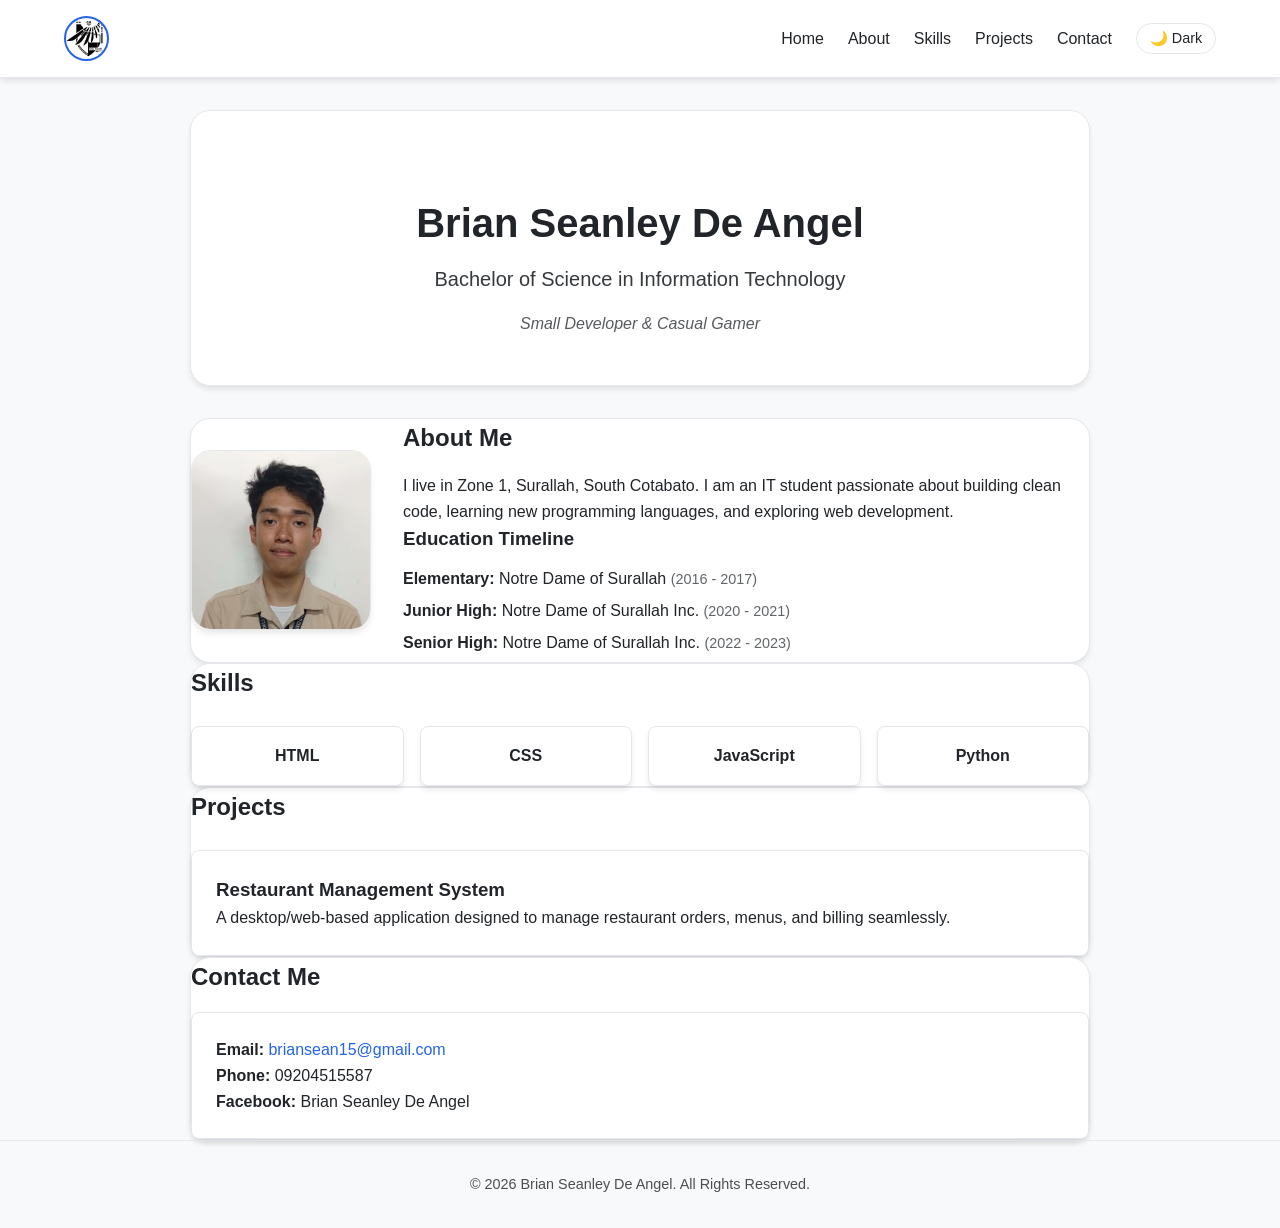
==== index.html @ 70540e00 "Add files via upload" ====
<!DOCTYPE html>
<html lang="en">
<head>
    <meta charset="UTF-8">
    <meta name="viewport" content="width=device-width, initial-scale=1.0">
    <title>Brian Seanley De Angel - Portfolio</title>
    <link rel="stylesheet" href="style.css">
</head>
<body>

    <header>
        <div class="brand">
            <img src="Gray Raven.webp" alt="Gray Raven" class="logo">
        </div>
        
        <nav class="navigation">
            <a href="#home">Home</a>
            <a href="#about">About</a>
            <a href="#skills">Skills</a>
            <a href="#projects">Projects</a>
            <a href="#contact">Contact</a>
            <button id="theme-toggle" class="theme-btn" aria-label="Toggle Theme">🌙 Dark</button>
        </nav>
    </header>

    <section id="home" class="hero">
        <div class="hero-content">
            <h1>Brian Seanley De Angel</h1>
            <h2>Bachelor of Science in Information Technology</h2>
            <p class="tagline">Small Developer & Casual Gamer</p>
        </div>
    </section>


    <section id="about" class="container">
        <div class="about-grid">
            <img src="Simple.jpg" alt="Brian's Photo" class="profile-img">
            <div class="about-text">
                <h2>About Me</h2>
                <p>I live in Zone 1, Surallah, South Cotabato. I am an IT student passionate about building clean code, learning new programming languages, and exploring web development.</p>
                
                
                <h3>Education Timeline</h3>
                <ul class="education-list">
                    <li><strong>Elementary:</strong> Notre Dame of Surallah <span>(2016 - 2017)</span></li>
                    <li><strong>Junior High:</strong> Notre Dame of Surallah Inc. <span>(2020 - 2021)</span></li>
                    <li><strong>Senior High:</strong> Notre Dame of Surallah Inc. <span>(2022 - 2023)</span></li>
                </ul>
            </div>
        </div>
    </section>

    <section id="skills" class="container">
        <h2>Skills</h2>
        <div class="skills-grid">
            <div class="skill-card">HTML</div>
            <div class="skill-card">CSS</div>
            <div class="skill-card">JavaScript</div>
            <div class="skill-card">Python</div>
        </div>
    </section>


    <section id="projects" class="container">
        <h2>Projects</h2>
        <div class="projects-grid">
            <div class="project-card">
                <h3>Restaurant Management System</h3>
                <p>A desktop/web-based application designed to manage restaurant orders, menus, and billing seamlessly.</p>
            </div>
        </div>
    </section>

    <!-- Contact Section -->
    <section id="contact" class="container">
        <h2>Contact Me</h2>
        <div class="contact-card">
            <p><strong>Email:</strong> <a href="mailto:briansean15@gmail.com">briansean15@gmail.com</a></p>
            <p><strong>Phone:</strong> 09204515587</p>
            <p><strong>Facebook:</strong> Brian Seanley De Angel</p>
        </div>
    </section>

    <!-- Footer -->
    <footer>
        <p>&copy; 2026 Brian Seanley De Angel. All Rights Reserved.</p>
    </footer>

    <!-- Theme Switcher Script -->
    <script>
        const themeBtn = document.getElementById('theme-toggle');
        
        themeBtn.addEventListener('click', () => {
            document.body.classList.toggle('dark-mode');
            const isDark = document.body.classList.contains('dark-mode');
            themeBtn.textContent = isDark ? '☀️ Light' : '🌙 Dark';
        });
    </script>
</body>
</html>
---- style.css ----
/* --- Variables for Theme Support --- */
:root {
    --bg-color: #f8f9fa;
    --text-color: #212529;
    --card-bg: #ffffff;
    --accent-color: #2563eb;
    --nav-bg: #ffffff;
    --border-color: #e5e7eb;
    --shadow: 0 4px 6px -1px rgba(0, 0, 0, 0.1);
}

body.dark-mode {
    --bg-color: #0f172a;
    --text-color: #f8fafc;
    --card-bg: #1e293b;
    --accent-color: #38bdf8;
    --nav-bg: #0f172a;
    --border-color: #334155;
    --shadow: 0 4px 6px -1px rgba(0, 0, 0, 0.5);
}

/* --- Global Reset & Smooth Scroll --- */
* {
    margin: 0;
    padding: 0;
    box-sizing: border-box;
}

html {
    scroll-behavior: smooth;
}

body {
    font-family: 'Segoe UI', Tahoma, Geneva, Verdana, sans-serif;
    background-color: var(--bg-color);
    color: var(--text-color);
    transition: background-color 0.3s ease, color 0.3s ease;
    line-height: 1.6;
}

/* --- Header & Navigation --- */
header {
    position: sticky;
    top: 0;
    z-index: 1000;
    display: flex;
    justify-content: space-between;
    align-items: center;
    padding: 1rem 5%;
    background-color: var(--nav-bg);
    border-bottom: 1px solid var(--border-color);
    box-shadow: var(--shadow);
}

.brand {
    display: flex;
    align-items: center;
    gap: 0.75rem;
}

/* Circular Logo on the Left */
.logo {
    width: 45px;
    height: 45px;
    border-radius: 50%;
    object-fit: cover;
    border: 2px solid var(--accent-color);
}

.brand-name {
    font-weight: 700;
    font-size: 1.1rem;
}

.navigation {
    display: flex;
    align-items: center;
    gap: 1.5rem;
}

.navigation a {
    text-decoration: none;
    color: var(--text-color);
    font-weight: 500;
    transition: color 0.2s;
}

.navigation a:hover {
    color: var(--accent-color);
}

/* Theme Button */
.theme-btn {
    padding: 0.4rem 0.8rem;
    border-radius: 20px;
    border: 1px solid var(--border-color);
    background-color: var(--card-bg);
    color: var(--text-color);
    cursor: pointer;
    font-size: 0.9rem;
    transition: all 0.2s;
}

.theme-btn:hover {
    border-color: var(--accent-color);
}

/* --- Main Sections Layout --- */
.container {
    max-width: 900px;
    margin: 0 auto;
    padding: 0;
}

/* Section Cards */
section {
    max-width: 900px;
    margin: 2rem auto;
    padding: 2rem 1.5rem;
    border: 1px solid var(--border-color);
    border-radius: 20px;
    background-color: var(--card-bg);
    box-shadow: var(--shadow);
}

section h2 {
    margin-bottom: 1rem;
}

/* Hero Section */
.hero {
    text-align: center;
    padding: 5rem 1.5rem 3rem;
}

.hero h1 {
    font-size: 2.5rem;
    margin-bottom: 0.5rem;
}

.highlight {
    color: var(--accent-color);
}

.hero h2 {
    font-size: 1.25rem;
    font-weight: 400;
    opacity: 0.9;
}

.tagline {
    margin-top: 0.5rem;
    font-style: italic;
    opacity: 0.75;
}

/* About Section */
.about-grid {
    display: flex;
    flex-wrap: wrap;
    gap: 2rem;
    align-items: center;
}

.profile-img {
    width: 180px;
    height: 180px;
    border-radius: 20px;
    object-fit: cover;
    box-shadow: var(--shadow);
    border: 1px solid var(--border-color);
}

.about-text {
    flex: 1;
    min-width: 280px;
}

.education-list {
    list-style: none;
    margin-top: 0.75rem;
}

.education-list li {
    margin-bottom: 0.4rem;
}

.education-list span {
    opacity: 0.7;
    font-size: 0.9rem;
}

/* Skills Section */
.skills-grid {
    display: grid;
    grid-template-columns: repeat(auto-fit, minmax(140px, 1fr));
    gap: 1rem;
    margin-top: 1.5rem;
}

.skill-card {
    background-color: var(--card-bg);
    padding: 1rem;
    text-align: center;
    border-radius: 8px;
    font-weight: 600;
    border: 1px solid var(--border-color);
    box-shadow: var(--shadow);
}

/* Projects & Contact */
.projects-grid {
    margin-top: 1.5rem;
}

.project-card, .contact-card {
    background-color: var(--card-bg);
    padding: 1.5rem;
    border-radius: 8px;
    border: 1px solid var(--border-color);
    box-shadow: var(--shadow);
}

.contact-card a {
    color: var(--accent-color);
    text-decoration: none;
}

/* Footer */
footer {
    text-align: center;
    padding: 2rem 1rem;
    border-top: 1px solid var(--border-color);
    font-size: 0.9rem;
    opacity: 0.8;
}
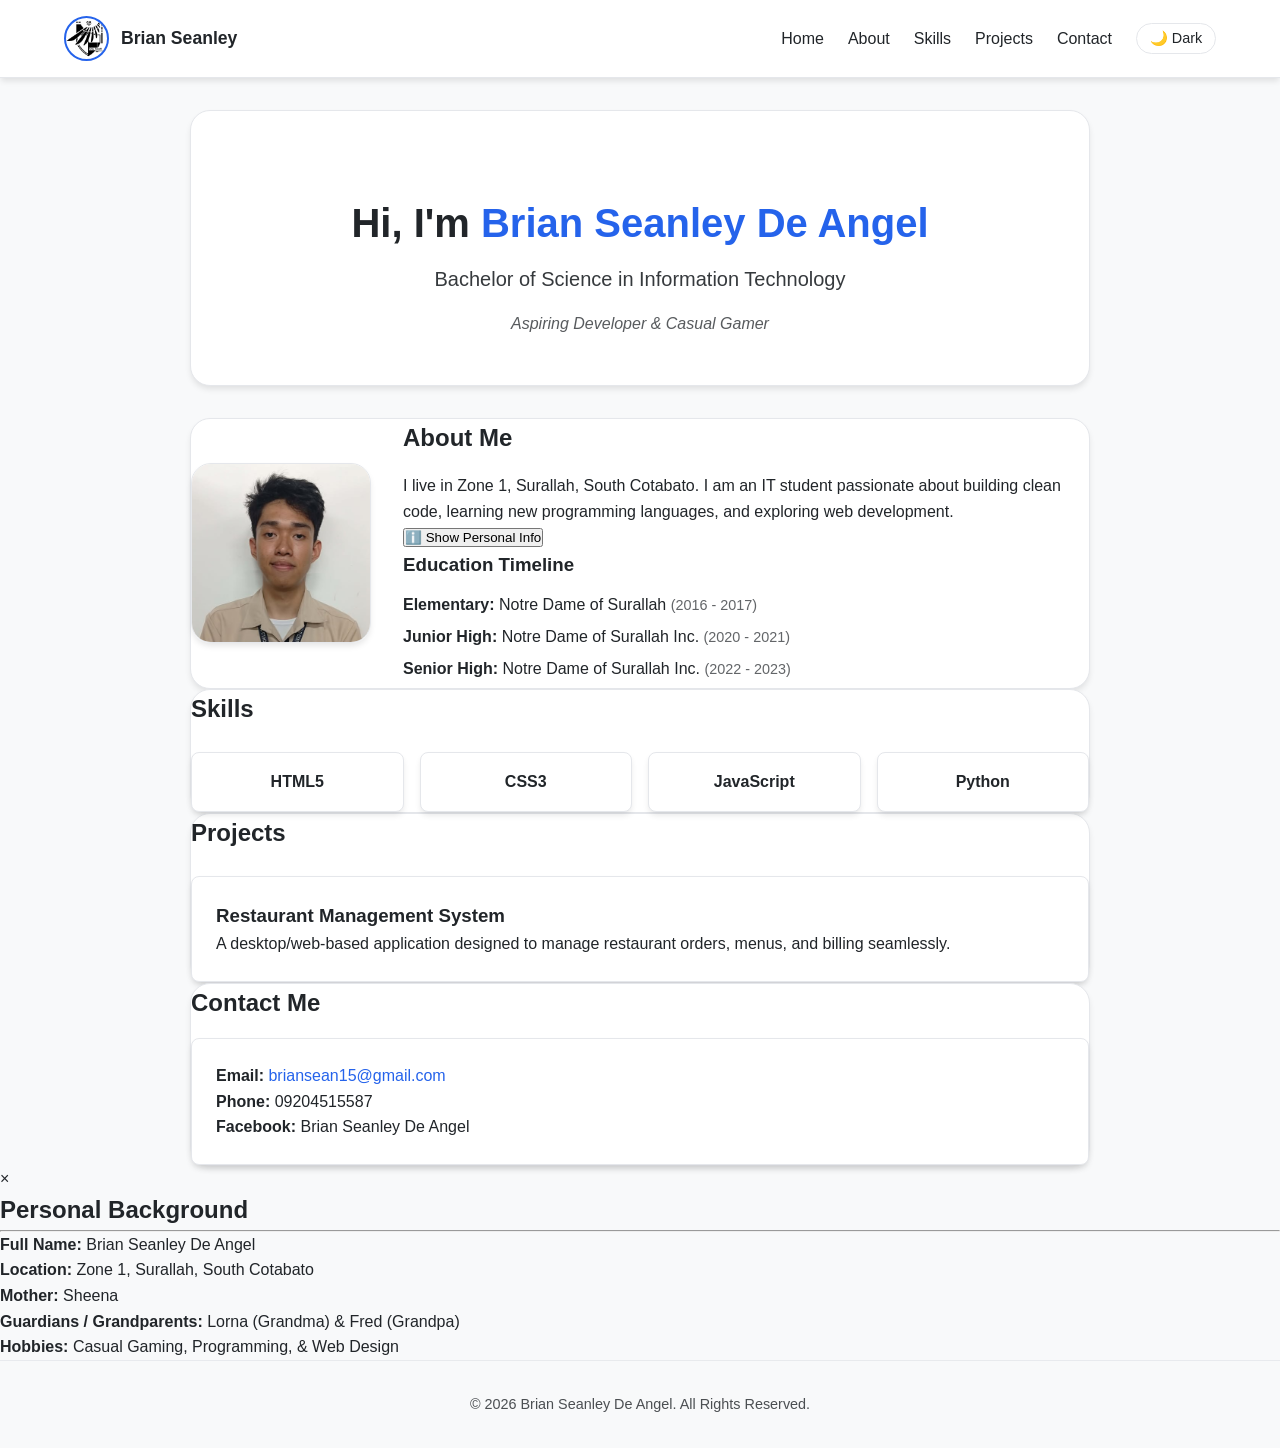
==== commit 0ce6b8e3: "Update index.html" ====
--- a/index.html
+++ b/index.html
@@ -8,9 +8,11 @@
 </head>
 <body>
 
+    <!-- Header / Navbar -->
     <header>
         <div class="brand">
-            <img src="Gray Raven.webp" alt="Gray Raven" class="logo">
+            <img src="Gray Raven.webp" alt="Brian's Logo" class="logo">
+            <span class="brand-name">Brian Seanley</span>
         </div>
         
         <nav class="navigation">
@@ -23,15 +25,16 @@
         </nav>
     </header>
 
+    <!-- Hero / Home Section -->
     <section id="home" class="hero">
         <div class="hero-content">
-            <h1>Brian Seanley De Angel</h1>
+            <h1>Hi, I'm <span class="highlight">Brian Seanley De Angel</span></h1>
             <h2>Bachelor of Science in Information Technology</h2>
-            <p class="tagline">Small Developer & Casual Gamer</p>
+            <p class="tagline">Aspiring Developer & Casual Gamer</p>
         </div>
     </section>
 
-
+    <!-- About Section -->
     <section id="about" class="container">
         <div class="about-grid">
             <img src="Simple.jpg" alt="Brian's Photo" class="profile-img">
@@ -39,7 +42,9 @@
                 <h2>About Me</h2>
                 <p>I live in Zone 1, Surallah, South Cotabato. I am an IT student passionate about building clean code, learning new programming languages, and exploring web development.</p>
                 
-                
+                <!-- NEW: Toggle Button for Personal Details -->
+                <button id="info-btn" class="action-btn">ℹ️ Show Personal Info</button>
+
                 <h3>Education Timeline</h3>
                 <ul class="education-list">
                     <li><strong>Elementary:</strong> Notre Dame of Surallah <span>(2016 - 2017)</span></li>
@@ -50,17 +55,18 @@
         </div>
     </section>
 
+    <!-- Skills Section -->
     <section id="skills" class="container">
         <h2>Skills</h2>
         <div class="skills-grid">
-            <div class="skill-card">HTML</div>
-            <div class="skill-card">CSS</div>
+            <div class="skill-card">HTML5</div>
+            <div class="skill-card">CSS3</div>
             <div class="skill-card">JavaScript</div>
             <div class="skill-card">Python</div>
         </div>
     </section>
 
-
+    <!-- Projects Section -->
     <section id="projects" class="container">
         <h2>Projects</h2>
         <div class="projects-grid">
@@ -81,20 +87,28 @@
         </div>
     </section>
 
+    <!-- NEW: Personal Info Modal Overlay -->
+    <div id="personal-modal" class="modal">
+        <div class="modal-content">
+            <span id="close-modal" class="close-btn">&times;</span>
+            <h2>Personal Background</h2>
+            <hr class="modal-divider">
+            <div class="info-list">
+                <p><strong>Full Name:</strong> Brian Seanley De Angel</p>
+                <p><strong>Location:</strong> Zone 1, Surallah, South Cotabato</p>
+                <p><strong>Mother:</strong> Sheena</p>
+                <p><strong>Guardians / Grandparents:</strong> Lorna (Grandma) & Fred (Grandpa)</p>
+                <p><strong>Hobbies:</strong> Casual Gaming, Programming, & Web Design</p>
+            </div>
+        </div>
+    </div>
+
     <!-- Footer -->
     <footer>
         <p>&copy; 2026 Brian Seanley De Angel. All Rights Reserved.</p>
     </footer>
 
-    <!-- Theme Switcher Script -->
-    <script>
-        const themeBtn = document.getElementById('theme-toggle');
-        
-        themeBtn.addEventListener('click', () => {
-            document.body.classList.toggle('dark-mode');
-            const isDark = document.body.classList.contains('dark-mode');
-            themeBtn.textContent = isDark ? '☀️ Light' : '🌙 Dark';
-        });
-    </script>
+    <!-- JavaScript File -->
+    <script src="script.js"></script>
 </body>
-</html>+</html>
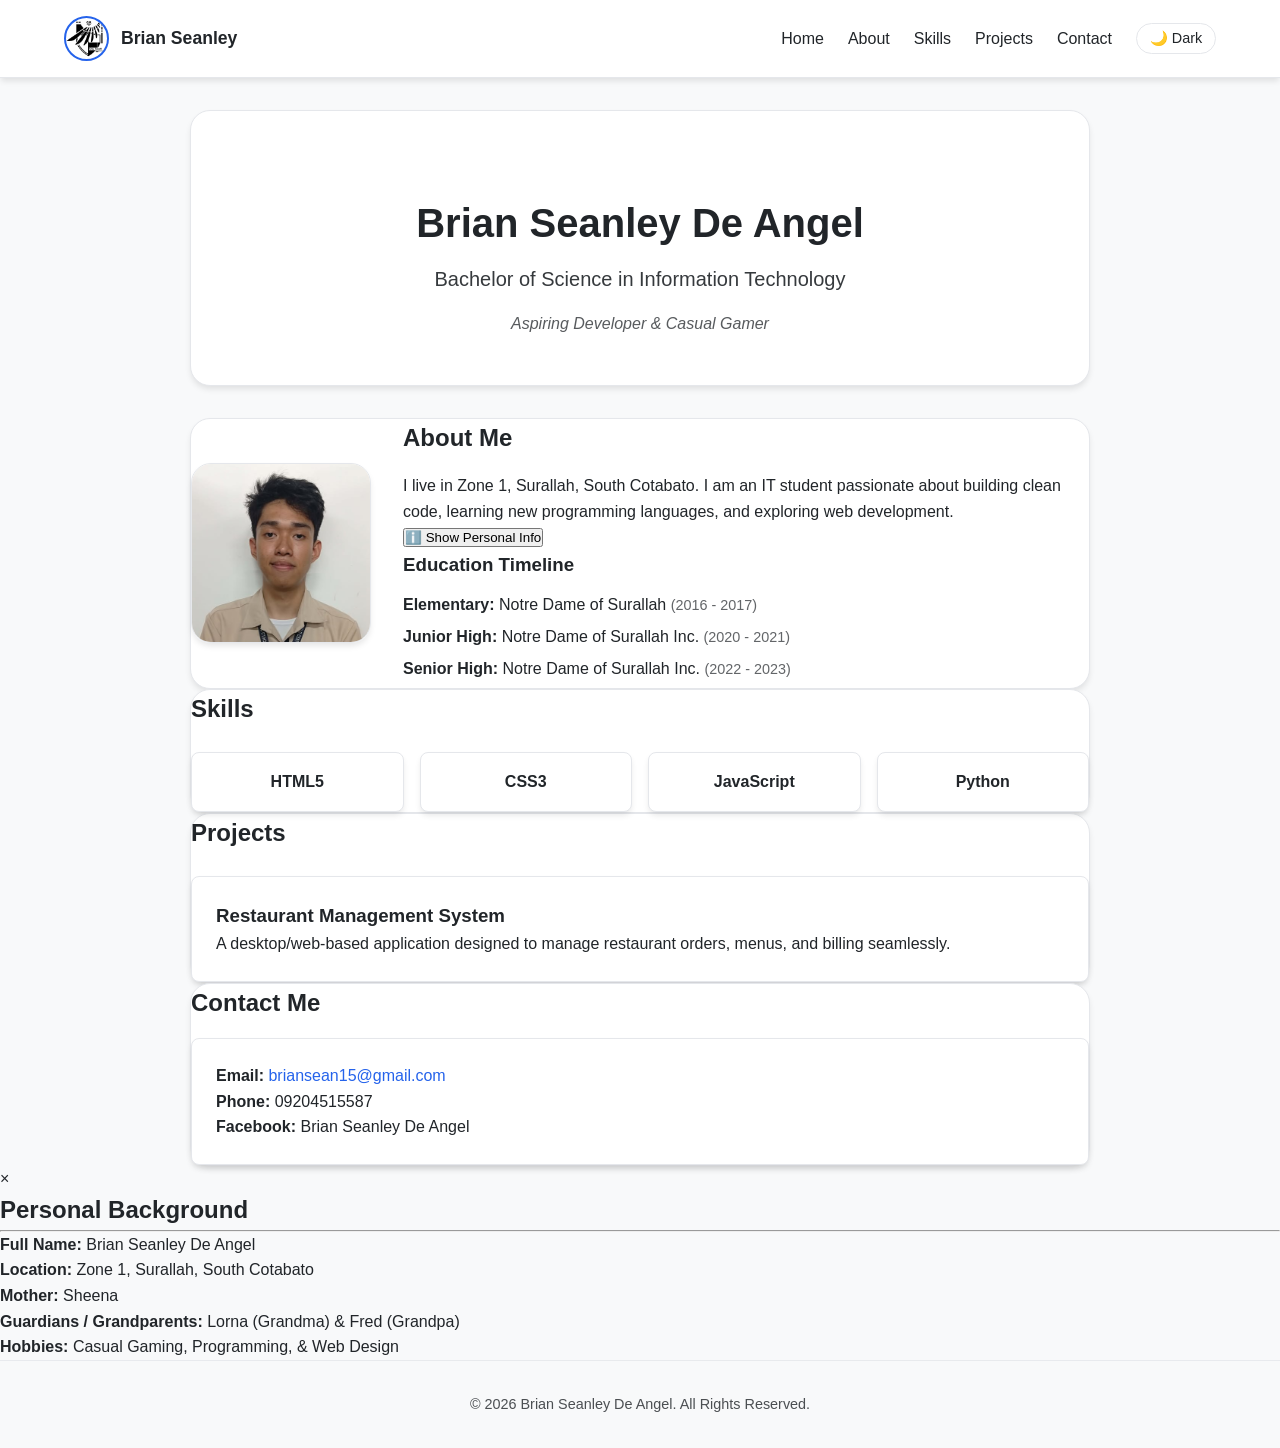
==== commit d804e5ac: "Update index.html" ====
--- a/index.html
+++ b/index.html
@@ -28,7 +28,7 @@
     <!-- Hero / Home Section -->
     <section id="home" class="hero">
         <div class="hero-content">
-            <h1>Hi, I'm <span class="highlight">Brian Seanley De Angel</span></h1>
+            <h1>Brian Seanley De Angel</h1>
             <h2>Bachelor of Science in Information Technology</h2>
             <p class="tagline">Aspiring Developer & Casual Gamer</p>
         </div>
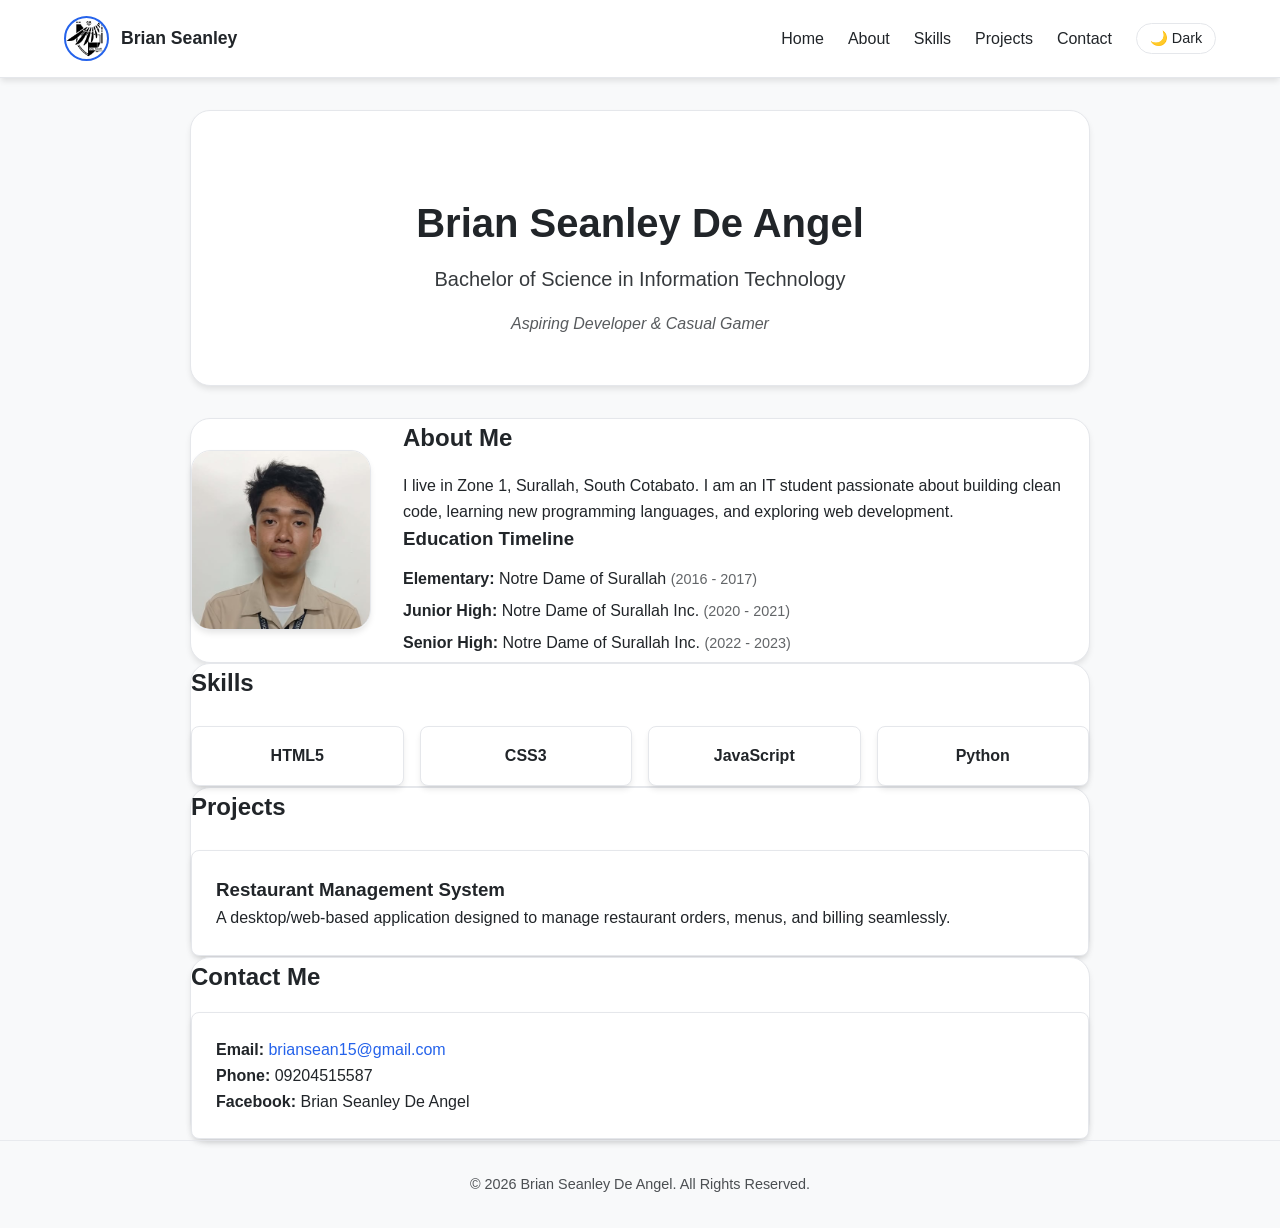
==== commit 507a38a9: "Update index.html" ====
--- a/index.html
+++ b/index.html
@@ -42,9 +42,6 @@
                 <h2>About Me</h2>
                 <p>I live in Zone 1, Surallah, South Cotabato. I am an IT student passionate about building clean code, learning new programming languages, and exploring web development.</p>
                 
-                <!-- NEW: Toggle Button for Personal Details -->
-                <button id="info-btn" class="action-btn">ℹ️ Show Personal Info</button>
-
                 <h3>Education Timeline</h3>
                 <ul class="education-list">
                     <li><strong>Elementary:</strong> Notre Dame of Surallah <span>(2016 - 2017)</span></li>
@@ -87,28 +84,20 @@
         </div>
     </section>
 
-    <!-- NEW: Personal Info Modal Overlay -->
-    <div id="personal-modal" class="modal">
-        <div class="modal-content">
-            <span id="close-modal" class="close-btn">&times;</span>
-            <h2>Personal Background</h2>
-            <hr class="modal-divider">
-            <div class="info-list">
-                <p><strong>Full Name:</strong> Brian Seanley De Angel</p>
-                <p><strong>Location:</strong> Zone 1, Surallah, South Cotabato</p>
-                <p><strong>Mother:</strong> Sheena</p>
-                <p><strong>Guardians / Grandparents:</strong> Lorna (Grandma) & Fred (Grandpa)</p>
-                <p><strong>Hobbies:</strong> Casual Gaming, Programming, & Web Design</p>
-            </div>
-        </div>
-    </div>
-
     <!-- Footer -->
     <footer>
         <p>&copy; 2026 Brian Seanley De Angel. All Rights Reserved.</p>
     </footer>
 
-    <!-- JavaScript File -->
-    <script src="script.js"></script>
+    <!-- Theme Switcher Script -->
+    <script>
+        const themeBtn = document.getElementById('theme-toggle');
+        
+        themeBtn.addEventListener('click', () => {
+            document.body.classList.toggle('dark-mode');
+            const isDark = document.body.classList.contains('dark-mode');
+            themeBtn.textContent = isDark ? '☀️ Light' : '🌙 Dark';
+        });
+    </script>
 </body>
 </html>
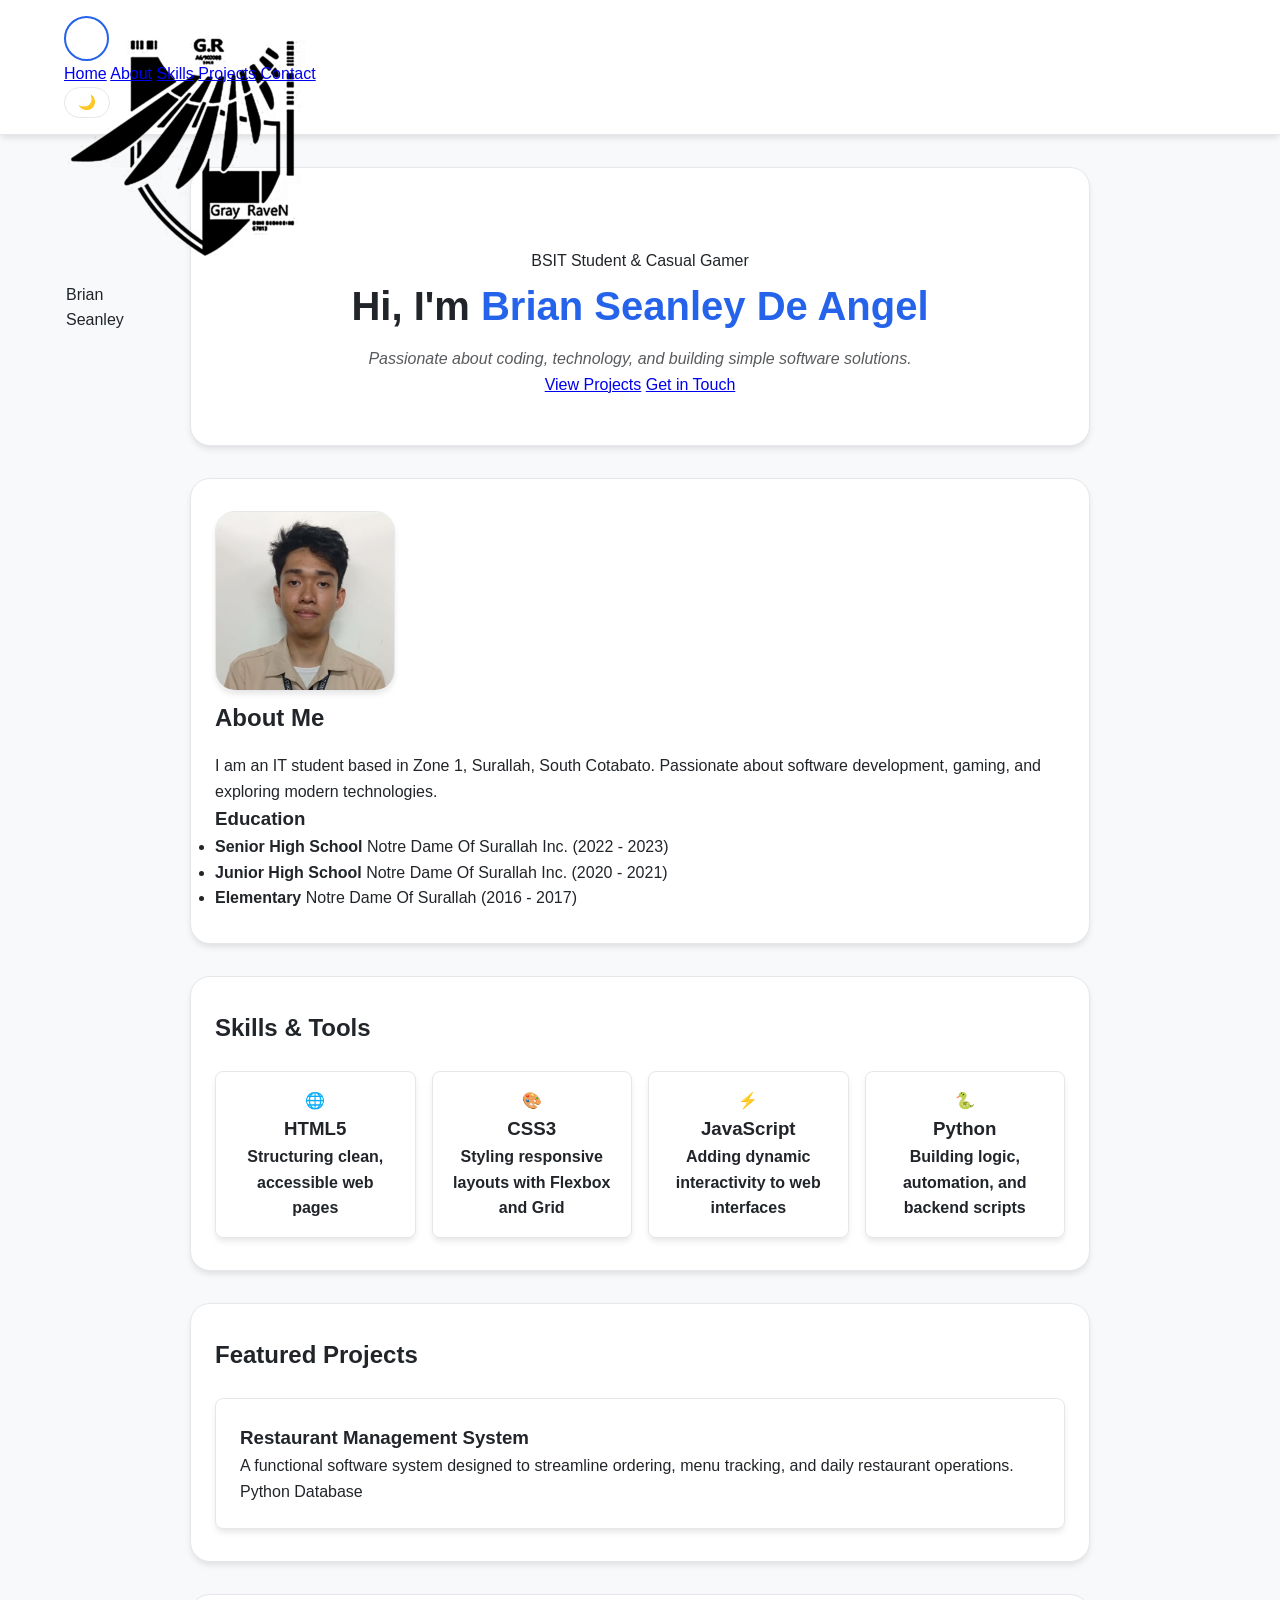
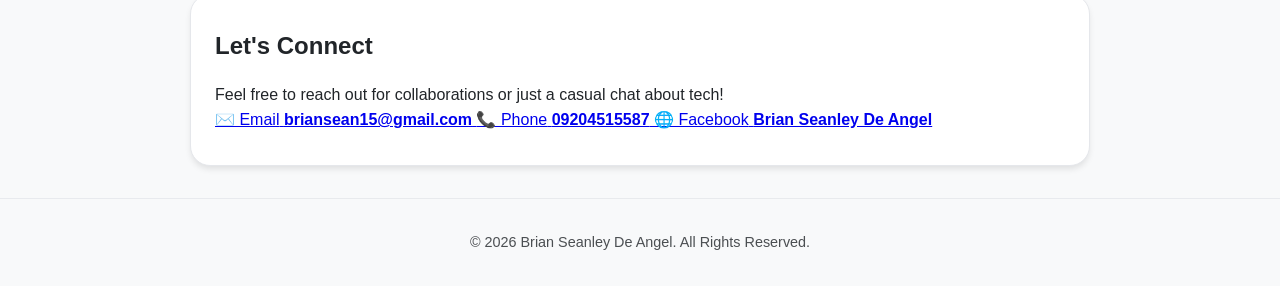
==== commit 8495ea12: "Update index.html" ====
--- a/index.html
+++ b/index.html
@@ -1,103 +1,155 @@
 <!DOCTYPE html>
-<html lang="en">
+<html lang="en" data-theme="dark">
 <head>
     <meta charset="UTF-8">
     <meta name="viewport" content="width=device-width, initial-scale=1.0">
-    <title>Brian Seanley De Angel - Portfolio</title>
+    <title>Brian Seanley De Angel | Portfolio</title>
     <link rel="stylesheet" href="style.css">
+    <link rel="preconnect" href="https://fonts.googleapis.com">
+    <link rel="preconnect" href="https://fonts.gstatic.com" crossorigin>
+    <link href="https://fonts.googleapis.com/css2?family=Inter:wght@300;400;600;700&display=swap" rel="stylesheet">
 </head>
 <body>
 
     <!-- Header / Navbar -->
-    <header>
-        <div class="brand">
-            <img src="Gray Raven.webp" alt="Brian's Logo" class="logo">
-            <span class="brand-name">Brian Seanley</span>
+    <header class="navbar">
+        <div class="nav-container">
+            <div class="logo">
+                <img src="Gray Raven.webp" alt="Gray Raven Logo" class="avatar-sm">
+                <span>Brian Seanley</span>
+            </div>
+            <nav class="nav-links">
+                <a href="#home">Home</a>
+                <a href="#about">About</a>
+                <a href="#skills">Skills</a>
+                <a href="#projects">Projects</a>
+                <a href="#contact">Contact</a>
+            </nav>
+            <!-- Theme Toggle Button -->
+            <button id="theme-toggle" class="theme-btn" aria-label="Toggle Theme">
+                <span id="theme-icon">🌙</span>
+            </button>
         </div>
-        
-        <nav class="navigation">
-            <a href="#home">Home</a>
-            <a href="#about">About</a>
-            <a href="#skills">Skills</a>
-            <a href="#projects">Projects</a>
-            <a href="#contact">Contact</a>
-            <button id="theme-toggle" class="theme-btn" aria-label="Toggle Theme">🌙 Dark</button>
-        </nav>
     </header>
 
-    <!-- Hero / Home Section -->
-    <section id="home" class="hero">
-        <div class="hero-content">
-            <h1>Brian Seanley De Angel</h1>
-            <h2>Bachelor of Science in Information Technology</h2>
-            <p class="tagline">Aspiring Developer & Casual Gamer</p>
-        </div>
-    </section>
+    <main>
+        <!-- Home / Hero Section -->
+        <section id="home" class="hero">
+            <div class="hero-content">
+                <span class="badge">BSIT Student & Casual Gamer</span>
+                <h1>Hi, I'm <span class="highlight">Brian Seanley De Angel</span></h1>
+                <p class="tagline">Passionate about coding, technology, and building simple software solutions.</p>
+                <div class="hero-btns">
+                    <a href="#projects" class="btn btn-primary">View Projects</a>
+                    <a href="#contact" class="btn btn-secondary">Get in Touch</a>
+                </div>
+            </div>
+        </section>
 
-    <!-- About Section -->
-    <section id="about" class="container">
-        <div class="about-grid">
-            <img src="Simple.jpg" alt="Brian's Photo" class="profile-img">
-            <div class="about-text">
-                <h2>About Me</h2>
-                <p>I live in Zone 1, Surallah, South Cotabato. I am an IT student passionate about building clean code, learning new programming languages, and exploring web development.</p>
-                
-                <h3>Education Timeline</h3>
-                <ul class="education-list">
-                    <li><strong>Elementary:</strong> Notre Dame of Surallah <span>(2016 - 2017)</span></li>
-                    <li><strong>Junior High:</strong> Notre Dame of Surallah Inc. <span>(2020 - 2021)</span></li>
-                    <li><strong>Senior High:</strong> Notre Dame of Surallah Inc. <span>(2022 - 2023)</span></li>
-                </ul>
+        <!-- About Section -->
+        <section id="about" class="about-section">
+            <div class="container grid-2">
+                <div class="about-img-wrapper">
+                    <img src="Simple.jpg" alt="Brian Seanley De Angel" class="profile-img">
+                </div>
+                <div class="about-text">
+                    <h2>About Me</h2>
+                    <p>I am an IT student based in Zone 1, Surallah, South Cotabato. Passionate about software development, gaming, and exploring modern technologies.</p>
+                    
+                    <h3>Education</h3>
+                    <ul class="timeline">
+                        <li>
+                            <strong>Senior High School</strong>
+                            <span>Notre Dame Of Surallah Inc. (2022 - 2023)</span>
+                        </li>
+                        <li>
+                            <strong>Junior High School</strong>
+                            <span>Notre Dame Of Surallah Inc. (2020 - 2021)</span>
+                        </li>
+                        <li>
+                            <strong>Elementary</strong>
+                            <span>Notre Dame Of Surallah (2016 - 2017)</span>
+                        </li>
+                    </ul>
+                </div>
             </div>
-        </div>
-    </section>
+        </section>
 
-    <!-- Skills Section -->
-    <section id="skills" class="container">
-        <h2>Skills</h2>
-        <div class="skills-grid">
-            <div class="skill-card">HTML5</div>
-            <div class="skill-card">CSS3</div>
-            <div class="skill-card">JavaScript</div>
-            <div class="skill-card">Python</div>
-        </div>
-    </section>
+        <!-- Skills Section -->
+        <section id="skills" class="skills-section">
+            <div class="container">
+                <h2>Skills & Tools</h2>
+                <div class="skills-grid">
+                    <div class="skill-card">
+                        <div class="skill-icon">🌐</div>
+                        <h3>HTML5</h3>
+                        <p>Structuring clean, accessible web pages</p>
+                    </div>
+                    <div class="skill-card">
+                        <div class="skill-icon">🎨</div>
+                        <h3>CSS3</h3>
+                        <p>Styling responsive layouts with Flexbox and Grid</p>
+                    </div>
+                    <div class="skill-card">
+                        <div class="skill-icon">⚡</div>
+                        <h3>JavaScript</h3>
+                        <p>Adding dynamic interactivity to web interfaces</p>
+                    </div>
+                    <div class="skill-card">
+                        <div class="skill-icon">🐍</div>
+                        <h3>Python</h3>
+                        <p>Building logic, automation, and backend scripts</p>
+                    </div>
+                </div>
+            </div>
+        </section>
 
-    <!-- Projects Section -->
-    <section id="projects" class="container">
-        <h2>Projects</h2>
-        <div class="projects-grid">
-            <div class="project-card">
-                <h3>Restaurant Management System</h3>
-                <p>A desktop/web-based application designed to manage restaurant orders, menus, and billing seamlessly.</p>
+        <!-- Projects Section -->
+        <section id="projects" class="projects-section">
+            <div class="container">
+                <h2>Featured Projects</h2>
+                <div class="projects-grid">
+                    <div class="project-card">
+                        <div class="project-body">
+                            <h3>Restaurant Management System</h3>
+                            <p>A functional software system designed to streamline ordering, menu tracking, and daily restaurant operations.</p>
+                            <div class="tags">
+                                <span>Python</span>
+                                <span>Database</span>
+                            </div>
+                        </div>
+                    </div>
+                </div>
             </div>
-        </div>
-    </section>
+        </section>
 
-    <!-- Contact Section -->
-    <section id="contact" class="container">
-        <h2>Contact Me</h2>
-        <div class="contact-card">
-            <p><strong>Email:</strong> <a href="mailto:briansean15@gmail.com">briansean15@gmail.com</a></p>
-            <p><strong>Phone:</strong> 09204515587</p>
-            <p><strong>Facebook:</strong> Brian Seanley De Angel</p>
-        </div>
-    </section>
+        <!-- Contact Section -->
+        <section id="contact" class="contact-section">
+            <div class="container text-center">
+                <h2>Let's Connect</h2>
+                <p>Feel free to reach out for collaborations or just a casual chat about tech!</p>
+                <div class="contact-cards">
+                    <a href="mailto:briansean15@gmail.com" class="contact-item">
+                        <span>✉️ Email</span>
+                        <strong>briansean15@gmail.com</strong>
+                    </a>
+                    <a href="tel:09204515587" class="contact-item">
+                        <span>📞 Phone</span>
+                        <strong>09204515587</strong>
+                    </a>
+                    <a href="https://facebook.com" target="_blank" rel="noopener" class="contact-item">
+                        <span>🌐 Facebook</span>
+                        <strong>Brian Seanley De Angel</strong>
+                    </a>
+                </div>
+            </div>
+        </section>
+    </main>
 
-    <!-- Footer -->
     <footer>
         <p>&copy; 2026 Brian Seanley De Angel. All Rights Reserved.</p>
     </footer>
 
-    <!-- Theme Switcher Script -->
-    <script>
-        const themeBtn = document.getElementById('theme-toggle');
-        
-        themeBtn.addEventListener('click', () => {
-            document.body.classList.toggle('dark-mode');
-            const isDark = document.body.classList.contains('dark-mode');
-            themeBtn.textContent = isDark ? '☀️ Light' : '🌙 Dark';
-        });
-    </script>
+    <script src="script.js"></script>
 </body>
 </html>
